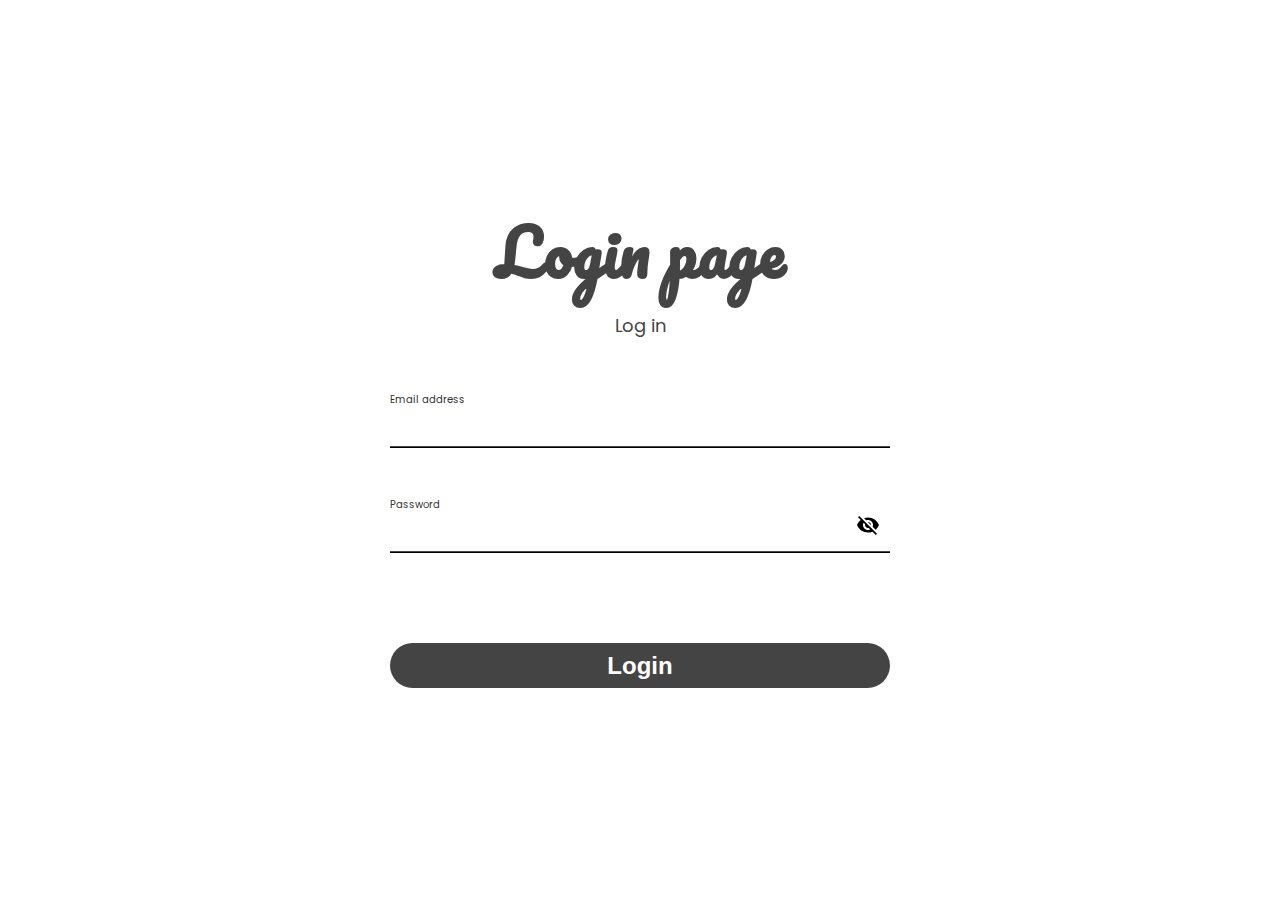
==== login.html @ b7b8220e "Imtihon" ====
<!DOCTYPE html>
<html lang="en">

<head>
    <meta charset="UTF-8">
    <meta name="viewport" content="width=device-width, initial-scale=1.0">
    <link rel="stylesheet" href="../css/main.css">
    <title>Document</title>
</head>

<body>
    <div id="root">
        <div class="container">
            <div class="login">
                <div class="login__block">
                    <div class="login__title__box">
                        <a href="./login.html" class="login__logo__block">
                            <h1 class="login__logo">Login page</h1>
                        </a>
                        <p class="login__cap">Log in</p>
                    </div>
                    <form class="login__form">
                        <div class="login__input__block">
                            <label for="emailAddress">Email address</label>
                            <input type="text" id="emailAddress" name="emailAddress" required>
                        </div>
                        <div class="login__input__block" id="password_visibility">
                            <label for="password">Password</label>
                            <input type="password" id="password" name="password" required>
                            <button class="visibility__btn">
                            </button>
                        </div>
                        <button class="login__btn" type="submit">Login</button>
                    </form>
                </div>
            </div>
        </div>
    </div>
    
    <script type="module" src="../src/scripts/js/login.js"></script>
</body>

</html>
---- css/main.css ----
@import url("https://fonts.googleapis.com/css2?family=Poppins:ital,wght@0,100;0,200;0,300;0,400;0,500;0,600;0,700;0,800;0,900;1,100;1,200;1,300;1,400;1,500;1,600;1,700;1,800;1,900&family=Roboto:ital,wght@0,100;0,300;0,400;0,500;0,700;0,900;1,100;1,300;1,400;1,500;1,700;1,900&display=swap");
@import url("https://fonts.googleapis.com/css2?family=Poppins:ital,wght@0,100;0,200;0,300;0,400;0,500;0,600;0,700;0,800;0,900;1,100;1,200;1,300;1,400;1,500;1,600;1,700;1,800;1,900&display=swap");
@import url("https://fonts.googleapis.com/css2?family=Pacifico&display=swap");
html {
  -webkit-box-sizing: border-box;
          box-sizing: border-box;
}

*,
*::before,
*::after {
  -webkit-box-sizing: inherit;
          box-sizing: inherit;
}

h1,
h2,
h3,
h4,
h5,
p {
  margin: 0;
}

ul,
ol {
  padding: 0;
  margin: 0;
  list-style: none;
}

a {
  text-decoration: none;
}

img {
  max-width: 100%;
  height: auto;
}

textarea {
  resize: none;
}

#root {
  display: -webkit-box;
  display: -ms-flexbox;
  display: flex;
  -webkit-box-orient: vertical;
  -webkit-box-direction: normal;
      -ms-flex-direction: column;
          flex-direction: column;
  -webkit-box-pack: center;
      -ms-flex-pack: center;
          justify-content: center;
  min-height: 100vh;
}

.container {
  max-width: 1360px;
  padding-left: 20px;
  padding-right: 20px;
  margin-left: auto;
  margin-right: auto;
}

.main {
  -webkit-box-flex: 1;
      -ms-flex-positive: 1;
          flex-grow: 1;
}

body {
  font-family: "Roboto", sans-serif;
  padding: 0;
  margin: 0;
}

.login {
  margin: 0 auto;
  width: 500px;
}

.login__title__box {
  margin: 0 auto;
}

.login__cap {
  font-family: "Poppins", sans-serif;
  font-size: 18px;
  font-weight: 400;
  line-height: 24px;
  letter-spacing: 0em;
  text-align: center;
  color: #454444;
}

.login__logo {
  font-family: "Pacifico", cursive;
  font-size: 64px;
  line-height: 77px;
  font-weight: 700;
  margin-bottom: 24px;
  letter-spacing: 0em;
  text-align: left;
  color: #454444;
}

.login__block {
  display: -webkit-box;
  display: -ms-flexbox;
  display: flex;
  -webkit-box-orient: vertical;
  -webkit-box-direction: normal;
      -ms-flex-direction: column;
          flex-direction: column;
  gap: 55px;
}

.login__form {
  display: -webkit-box;
  display: -ms-flexbox;
  display: flex;
  -webkit-box-orient: vertical;
  -webkit-box-direction: normal;
      -ms-flex-direction: column;
          flex-direction: column;
  gap: 50px;
}

.login__input__block {
  display: -webkit-box;
  display: -ms-flexbox;
  display: flex;
  -webkit-box-orient: vertical;
  -webkit-box-direction: normal;
      -ms-flex-direction: column;
          flex-direction: column;
}
.login__input__block label {
  color: rgb(51, 51, 51);
  font-family: "Poppins", sans-serif;
  font-size: 10px;
  font-weight: 400;
  line-height: 13px;
  letter-spacing: 0%;
  text-align: left;
}
.login__input__block input {
  font-size: inherit;
  font-family: inherit;
  border: none;
  border-bottom: 1px solid;
  padding: 10px 8px 2px 8px;
  -webkit-box-shadow: inset 0px -1px 0px 0px rgb(72, 71, 71);
          box-shadow: inset 0px -1px 0px 0px rgb(72, 71, 71);
  padding: 16px 24px 6px 24px;
}
.login__input__block input:focus {
  outline: none;
  border-bottom: 2px solid rgb(0, 119, 255);
}

.login__btn {
  border-radius: 30px;
  border: none;
  color: #fff;
  padding: 0.5rem 1rem;
  font-weight: 600;
  background: #454444;
  -webkit-transition: all 0.2s ease;
  transition: all 0.2s ease;
  cursor: pointer;
  font-size: 24px;
  line-height: 29px;
  margin-top: 40px;
}
.login__btn:hover {
  opacity: 0.8;
}

#password_visibility {
  position: relative;
}

.visibility__btn {
  position: absolute;
  top: 50%;
  right: 10px;
  -webkit-transform: translateY(-50%);
          transform: translateY(-50%);
  background: transparent;
  border: none;
  cursor: pointer;
}

.visibility__btn {
  width: 24px;
  height: 24px;
  background-repeat: no-repeat;
  background-position: center;
  background-size: contain;
  background-image: url("/src/assets/no_visible.svg");
}

@media screen and (max-width: 650px) {
  .login__logo {
    font-size: 44px;
    line-height: 52px;
  }
}
@media screen and (max-width: 550px) {
  .login {
    width: 375px;
  }
  .login__block {
    gap: 30px;
  }
  .login__form {
    gap: 16px;
  }
}
@media screen and (max-width: 450px) {
  .login__logo {
    font-size: 32px;
    line-height: 36px;
    margin-bottom: 16px;
  }
  .login__input__block input {
    padding: 8px 12px 2px 12px;
  }
}
.header {
  border-bottom: 1px solid #e4e1e1;
  padding: 8px 0;
}

.header__title {
  font-family: "Pacifico", cursive;
  color: rgb(69, 68, 68);
  font-size: 1.6rem;
  -webkit-transition: all 0.2s ease;
  transition: all 0.2s ease;
}
.header__title:hover {
  text-decoration: underline;
}

.header__block {
  display: -webkit-box;
  display: -ms-flexbox;
  display: flex;
  -webkit-box-align: center;
      -ms-flex-align: center;
          align-items: center;
  -webkit-box-pack: justify;
      -ms-flex-pack: justify;
          justify-content: space-between;
  padding: 4px 0;
}

.header__btn {
  border-radius: 30px;
  border: none;
  color: #fff;
  padding: 0.5rem 1rem;
  font-weight: 600;
  background: #454444;
  -webkit-transition: all 0.2s ease;
  transition: all 0.2s ease;
  cursor: pointer;
}
.header__btn:hover {
  opacity: 0.8;
}

.main__block {
  display: grid;
  grid-template-columns: 1.1fr 3fr;
  min-height: calc(100vh - 110px);
}

.main__list {
  display: grid;
  grid-template-columns: repeat(3, 1fr);
  gap: 10px;
  padding: 20px;
  height: calc(100vh - 110px);
  margin-right: -20px;
  overflow-y: auto;
}

::-webkit-scrollbar {
  width: 12px;
  height: 12px;
}

::-webkit-scrollbar-track {
  background: #f1f1f1;
  border-radius: 10px;
}

::-webkit-scrollbar-thumb {
  background: #888;
  border-radius: 10px;
}

::-webkit-scrollbar-thumb:hover {
  background: #555;
}

.main__card h3, .main__card span, .main__card p {
  display: inline;
}

.main__card {
  max-width: 320px;
  background-color: #e4e1e1;
  border-radius: 10px;
  padding: 20px;
  display: -webkit-box;
  display: -ms-flexbox;
  display: flex;
  -webkit-box-orient: vertical;
  -webkit-box-direction: normal;
      -ms-flex-direction: column;
          flex-direction: column;
  gap: 15px;
  position: relative;
}
.main__card span {
  display: block;
}
.main__card button {
  display: inline-block;
  border-radius: 30px;
  border: none;
  color: #fff;
  padding: 0.5rem 1rem;
  font-weight: 600;
  background: #454444;
  -webkit-transition: all 0.2s ease;
  transition: all 0.2s ease;
  cursor: pointer;
}
.main__card button:hover {
  opacity: 0.8;
}
.main__card::after {
  content: "#";
  position: absolute;
  top: 5px;
  right: 5px;
  color: #454444;
  font-size: 24px;
  font-weight: 900;
  line-height: 24px;
}

.main__item__cap {
  color: rgb(51, 51, 51);
  font-family: "Poppins", sans-serif;
  font-size: 10px;
  font-weight: 400;
  line-height: 13px;
  letter-spacing: 0%;
  text-align: left;
}

.main__item__btn__box {
  display: -webkit-box;
  display: -ms-flexbox;
  display: flex;
  -webkit-box-align: center;
      -ms-flex-align: center;
          align-items: center;
  -webkit-box-pack: end;
      -ms-flex-pack: end;
          justify-content: flex-end;
  gap: 10px;
}

.main__card__title {
  color: #454444;
  font-size: 24px;
  font-weight: 600;
  letter-spacing: 0%;
  text-align: left;
}

.main__card__des {
  color: #454444;
  font-size: 16px;
  font-weight: 400;
  line-height: 24px;
  letter-spacing: 0%;
  text-align: left;
}

.main__card__price {
  color: #454444;
  font-size: 16px;
  font-weight: 700;
  line-height: 24px;
  letter-spacing: 0%;
  text-align: left;
}

@media screen and (max-width: 1160px) {
  .main__list {
    grid-template-columns: repeat(2, 1fr);
  }
}
@media screen and (max-width: 730px) {
  .main__list {
    grid-template-columns: repeat(1, 1fr);
  }
}
@media screen and (max-width: 535px) {
  .main__block {
    display: -webkit-box;
    display: -ms-flexbox;
    display: flex;
    -webkit-box-orient: vertical;
    -webkit-box-direction: normal;
        -ms-flex-direction: column;
            flex-direction: column;
    gap: 20px;
  }
  .main__list {
    grid-template-columns: repeat(2, 1fr);
    height: calc(100vh - 405px);
  }
}
@media screen and (max-width: 440px) {
  .main__list {
    grid-template-columns: repeat(1, 1fr);
  }
}
.main__aside {
  width: 350px;
  padding: 50px 25px;
  border-right: 1px solid #e4e1e1;
  height: 100%;
}

.admin__input__block {
  display: -webkit-box;
  display: -ms-flexbox;
  display: flex;
  -webkit-box-orient: vertical;
  -webkit-box-direction: normal;
      -ms-flex-direction: column;
          flex-direction: column;
  margin: 10px 0;
}
.admin__input__block label {
  color: rgb(51, 51, 51);
  font-family: "Poppins", sans-serif;
  font-size: 10px;
  font-weight: 400;
  line-height: 13px;
  letter-spacing: 0%;
  text-align: left;
  margin-bottom: 4px;
}

.admin__form {
  display: -webkit-box;
  display: -ms-flexbox;
  display: flex;
  -webkit-box-orient: vertical;
  -webkit-box-direction: normal;
      -ms-flex-direction: column;
          flex-direction: column;
  gap: 23px;
}
.admin__form input,
.admin__form textarea {
  font-size: inherit;
  font-family: inherit;
  border: none;
  border-bottom: 1px solid;
  padding: 10px 8px 2px 8px;
  -webkit-box-shadow: inset 0px -1px 0px 0px rgb(72, 71, 71);
          box-shadow: inset 0px -1px 0px 0px rgb(72, 71, 71);
}
.admin__form input:focus,
.admin__form textarea:focus {
  outline: none;
  border-bottom: 2px solid rgb(0, 119, 255);
}
.admin__form textarea {
  overflow: hidden;
}

.admin__btn {
  margin-top: 60px;
  border-radius: 30px;
  border: none;
  color: #fff;
  padding: 0.5rem 1rem;
  font-weight: 600;
  background: #454444;
  -webkit-transition: all 0.2s ease;
  transition: all 0.2s ease;
  cursor: pointer;
}
.admin__btn:hover {
  opacity: 0.8;
}

@media screen and (max-width: 800px) {
  .main__aside {
    width: 280px;
    padding: 35px 10px;
  }
}
@media screen and (max-width: 535px) {
  .main__block {
    padding-top: 25px;
  }
  .main__aside {
    width: 100%;
    padding: 0 60px;
    border-right: none;
  }
  .admin__input__block {
    margin: 0;
  }
  .admin__btn {
    margin-top: 20px;
  }
  .admin__form {
    gap: 8px;
  }
}
@media screen and (max-width: 440px) {
  .main__aside {
    padding: 0 20px;
  }
}
.footer {
  background-color: #454444;
}
.footer__block {
  padding: 0.7rem 0;
  display: -webkit-box;
  display: -ms-flexbox;
  display: flex;
  -webkit-box-pack: justify;
      -ms-flex-pack: justify;
          justify-content: space-between;
  -webkit-box-align: center;
      -ms-flex-align: center;
          align-items: center;
}
.footer__text {
  color: #fff;
  font-family: "Poppins", sans-serif;
  font-size: 0.8rem;
}
.footer__cap {
  color: #fff;
  font-family: "Poppins", sans-serif;
  font-size: 0.7rem;
}

.modal {
  position: fixed;
  top: 0;
  left: 0;
  width: 100%;
  height: 100%;
  background-color: rgba(0, 0, 0, 0.5);
  display: none;
  -webkit-box-pack: center;
      -ms-flex-pack: center;
          justify-content: center;
  -webkit-box-align: center;
      -ms-flex-align: center;
          align-items: center;
  z-index: 100;
}

.main__card__des {
  width: 80%;
  white-space: nowrap;
  overflow: hidden;
  text-overflow: ellipsis;
}

.modal__close {
  cursor: pointer;
  background-color: red;
  color: white;
  font-weight: 500;
  border: none;
  width: 32px;
  height: 28px;
  display: block;
  margin-left: auto;
}

.modal__form {
  display: -webkit-box;
  display: -ms-flexbox;
  display: flex;
  -webkit-box-orient: vertical;
  -webkit-box-direction: normal;
      -ms-flex-direction: column;
          flex-direction: column;
  gap: 10px;
}
.modal__form input,
.modal__form textarea {
  font-size: inherit;
  font-family: inherit;
  border: none;
  border-bottom: 1px solid;
  padding: 10px 8px 2px 8px;
  -webkit-box-shadow: inset 0px -1px 0px 0px rgb(72, 71, 71);
          box-shadow: inset 0px -1px 0px 0px rgb(72, 71, 71);
}
.modal__form input:focus,
.modal__form textarea:focus {
  outline: none;
  border-bottom: 2px solid rgb(0, 119, 255);
}

.modal__block {
  border-radius: 8px 0 12px 12px;
  width: 600px;
  background-color: #fff;
}

.modal__content {
  padding: 40px;
}

.modal__content button {
  margin-top: 30px;
}

@media screen and (max-width: 700px) {
  .modal__block {
    width: 450px;
  }
  .modal__content {
    padding: 35px;
  }
  .modal__form {
    gap: 6px;
  }
}
@media screen and (max-width: 500px) {
  .modal__block {
    width: 350px;
  }
}
@media screen and (max-width: 400px) {
  .modal__block {
    width: 320px;
  }
  .modal__content {
    padding: 20px;
  }
}/*# sourceMappingURL=main.css.map */
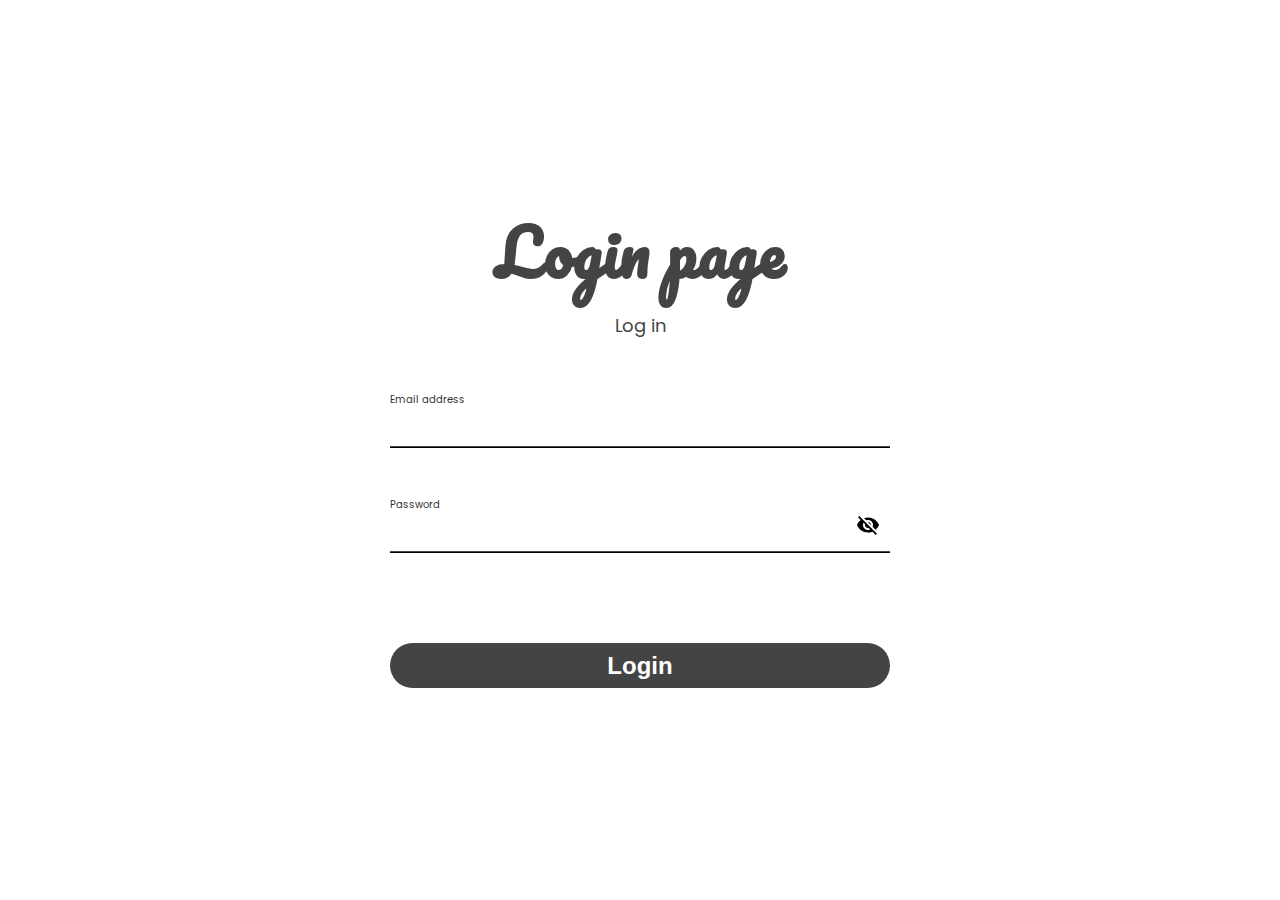
==== commit e90b262c: "Imtihon" ====
--- a/login.html
+++ b/login.html
@@ -4,11 +4,20 @@
 <head>
     <meta charset="UTF-8">
     <meta name="viewport" content="width=device-width, initial-scale=1.0">
-    <link rel="stylesheet" href="../css/main.css">
+    <link rel="stylesheet" href="./src/stylesheets/css/main.css">
     <title>Document</title>
 </head>
 
 <body>
+    <div class="tools">
+        <div class="loader_box">
+            <div class="container">
+                <div class="loader__block">
+                    <div class="loader"></div>
+                </div>
+            </div>
+        </div>
+    </div>
     <div id="root">
         <div class="container">
             <div class="login">
@@ -36,7 +45,7 @@
             </div>
         </div>
     </div>
-    
+
     <script type="module" src="../src/scripts/js/login.js"></script>
 </body>
 
--- a/src/stylesheets/css/main.css
+++ b/src/stylesheets/css/main.css
@@ -0,0 +1,713 @@
+@import url("https://fonts.googleapis.com/css2?family=Poppins:ital,wght@0,100;0,200;0,300;0,400;0,500;0,600;0,700;0,800;0,900;1,100;1,200;1,300;1,400;1,500;1,600;1,700;1,800;1,900&family=Roboto:ital,wght@0,100;0,300;0,400;0,500;0,700;0,900;1,100;1,300;1,400;1,500;1,700;1,900&display=swap");
+@import url("https://fonts.googleapis.com/css2?family=Poppins:ital,wght@0,100;0,200;0,300;0,400;0,500;0,600;0,700;0,800;0,900;1,100;1,200;1,300;1,400;1,500;1,600;1,700;1,800;1,900&display=swap");
+@import url("https://fonts.googleapis.com/css2?family=Pacifico&display=swap");
+html {
+  -webkit-box-sizing: border-box;
+          box-sizing: border-box;
+}
+
+*,
+*::before,
+*::after {
+  -webkit-box-sizing: inherit;
+          box-sizing: inherit;
+}
+
+h1,
+h2,
+h3,
+h4,
+h5,
+p {
+  margin: 0;
+}
+
+ul,
+ol {
+  padding: 0;
+  margin: 0;
+  list-style: none;
+}
+
+a {
+  text-decoration: none;
+}
+
+img {
+  max-width: 100%;
+  height: auto;
+}
+
+textarea {
+  resize: none;
+}
+
+#root {
+  display: -webkit-box;
+  display: -ms-flexbox;
+  display: flex;
+  -webkit-box-orient: vertical;
+  -webkit-box-direction: normal;
+      -ms-flex-direction: column;
+          flex-direction: column;
+  -webkit-box-pack: center;
+      -ms-flex-pack: center;
+          justify-content: center;
+  min-height: 100vh;
+}
+
+.container {
+  max-width: 1360px;
+  padding-left: 20px;
+  padding-right: 20px;
+  margin-left: auto;
+  margin-right: auto;
+}
+
+.main {
+  -webkit-box-flex: 1;
+      -ms-flex-positive: 1;
+          flex-grow: 1;
+}
+
+body {
+  font-family: "Roboto", sans-serif;
+  padding: 0;
+  margin: 0;
+}
+
+.login {
+  margin: 0 auto;
+  width: 500px;
+}
+
+.login__title__box {
+  margin: 0 auto;
+}
+
+.login__cap {
+  font-family: "Poppins", sans-serif;
+  font-size: 18px;
+  font-weight: 400;
+  line-height: 24px;
+  letter-spacing: 0em;
+  text-align: center;
+  color: #454444;
+}
+
+.login__logo {
+  font-family: "Pacifico", cursive;
+  font-size: 64px;
+  line-height: 77px;
+  font-weight: 700;
+  margin-bottom: 24px;
+  letter-spacing: 0em;
+  text-align: left;
+  color: #454444;
+}
+
+.login__block {
+  display: -webkit-box;
+  display: -ms-flexbox;
+  display: flex;
+  -webkit-box-orient: vertical;
+  -webkit-box-direction: normal;
+      -ms-flex-direction: column;
+          flex-direction: column;
+  gap: 55px;
+}
+
+.login__form {
+  display: -webkit-box;
+  display: -ms-flexbox;
+  display: flex;
+  -webkit-box-orient: vertical;
+  -webkit-box-direction: normal;
+      -ms-flex-direction: column;
+          flex-direction: column;
+  gap: 50px;
+}
+
+.login__input__block {
+  display: -webkit-box;
+  display: -ms-flexbox;
+  display: flex;
+  -webkit-box-orient: vertical;
+  -webkit-box-direction: normal;
+      -ms-flex-direction: column;
+          flex-direction: column;
+}
+.login__input__block label {
+  color: rgb(51, 51, 51);
+  font-family: "Poppins", sans-serif;
+  font-size: 10px;
+  font-weight: 400;
+  line-height: 13px;
+  letter-spacing: 0%;
+  text-align: left;
+}
+.login__input__block input {
+  font-size: inherit;
+  font-family: inherit;
+  border: none;
+  border-bottom: 1px solid;
+  padding: 10px 8px 2px 8px;
+  -webkit-box-shadow: inset 0px -1px 0px 0px rgb(72, 71, 71);
+          box-shadow: inset 0px -1px 0px 0px rgb(72, 71, 71);
+  padding: 16px 24px 6px 24px;
+}
+.login__input__block input:focus {
+  outline: none;
+  border-bottom: 2px solid rgb(0, 119, 255);
+}
+
+.login__btn {
+  border-radius: 30px;
+  border: none;
+  color: #fff;
+  padding: 0.5rem 1rem;
+  font-weight: 600;
+  background: #454444;
+  -webkit-transition: all 0.2s ease;
+  transition: all 0.2s ease;
+  cursor: pointer;
+  font-size: 24px;
+  line-height: 29px;
+  margin-top: 40px;
+}
+.login__btn:hover {
+  opacity: 0.8;
+}
+
+#password_visibility {
+  position: relative;
+}
+
+.visibility__btn {
+  position: absolute;
+  top: 50%;
+  right: 10px;
+  -webkit-transform: translateY(-50%);
+          transform: translateY(-50%);
+  background: transparent;
+  border: none;
+  cursor: pointer;
+}
+
+.visibility__btn {
+  width: 24px;
+  height: 24px;
+  background-repeat: no-repeat;
+  background-position: center;
+  background-size: contain;
+  background-image: url("/src/assets/no_visible.svg");
+}
+
+@media screen and (max-width: 650px) {
+  .login__logo {
+    font-size: 44px;
+    line-height: 52px;
+  }
+}
+@media screen and (max-width: 550px) {
+  .login {
+    width: 375px;
+  }
+  .login__block {
+    gap: 30px;
+  }
+  .login__form {
+    gap: 16px;
+  }
+}
+@media screen and (max-width: 450px) {
+  .login__logo {
+    font-size: 32px;
+    line-height: 36px;
+    margin-bottom: 16px;
+  }
+  .login__input__block input {
+    padding: 8px 12px 2px 12px;
+  }
+}
+.header {
+  border-bottom: 1px solid #e4e1e1;
+  padding: 8px 0;
+}
+
+.header__title {
+  font-family: "Pacifico", cursive;
+  color: rgb(69, 68, 68);
+  font-size: 1.6rem;
+  -webkit-transition: all 0.2s ease;
+  transition: all 0.2s ease;
+}
+.header__title:hover {
+  text-decoration: underline;
+}
+
+.header__block {
+  display: -webkit-box;
+  display: -ms-flexbox;
+  display: flex;
+  -webkit-box-align: center;
+      -ms-flex-align: center;
+          align-items: center;
+  -webkit-box-pack: justify;
+      -ms-flex-pack: justify;
+          justify-content: space-between;
+  padding: 4px 0;
+}
+
+.header__btn {
+  border-radius: 30px;
+  border: none;
+  color: #fff;
+  padding: 0.5rem 1rem;
+  font-weight: 600;
+  background: #454444;
+  -webkit-transition: all 0.2s ease;
+  transition: all 0.2s ease;
+  cursor: pointer;
+}
+.header__btn:hover {
+  opacity: 0.8;
+}
+
+.main__block {
+  display: grid;
+  grid-template-columns: 1.1fr 3fr;
+  min-height: calc(100vh - 110px);
+}
+
+.main__list {
+  display: grid;
+  grid-template-columns: repeat(3, 1fr);
+  gap: 10px;
+  padding: 20px;
+  height: calc(100vh - 110px);
+  margin-right: -20px;
+  overflow-y: auto;
+}
+
+::-webkit-scrollbar {
+  width: 12px;
+  height: 12px;
+}
+
+::-webkit-scrollbar-track {
+  background: #f1f1f1;
+  border-radius: 10px;
+}
+
+::-webkit-scrollbar-thumb {
+  background: #888;
+  border-radius: 10px;
+}
+
+::-webkit-scrollbar-thumb:hover {
+  background: #555;
+}
+
+.main__card h3, .main__card span, .main__card p {
+  display: inline;
+}
+
+.main__card {
+  outline: none;
+  background-color: #e4e1e1;
+  border-radius: 10px;
+  padding: 20px;
+  display: -webkit-box;
+  display: -ms-flexbox;
+  display: flex;
+  -webkit-box-orient: vertical;
+  -webkit-box-direction: normal;
+      -ms-flex-direction: column;
+          flex-direction: column;
+  gap: 15px;
+  position: relative;
+}
+.main__card span {
+  display: block;
+}
+.main__card button {
+  display: inline-block;
+  border-radius: 30px;
+  border: none;
+  color: #fff;
+  padding: 0.5rem 1rem;
+  font-weight: 600;
+  background: #454444;
+  -webkit-transition: all 0.2s ease;
+  transition: all 0.2s ease;
+  cursor: pointer;
+}
+.main__card button:hover {
+  opacity: 0.8;
+}
+.main__card::after {
+  content: "#";
+  position: absolute;
+  top: 5px;
+  right: 5px;
+  color: #454444;
+  font-size: 24px;
+  font-weight: 900;
+  line-height: 24px;
+}
+
+.main__item__cap {
+  color: rgb(51, 51, 51);
+  font-family: "Poppins", sans-serif;
+  font-size: 10px;
+  font-weight: 400;
+  line-height: 13px;
+  letter-spacing: 0%;
+  text-align: left;
+}
+
+.main__item__btn__box {
+  display: -webkit-box;
+  display: -ms-flexbox;
+  display: flex;
+  -webkit-box-align: center;
+      -ms-flex-align: center;
+          align-items: center;
+  -webkit-box-pack: end;
+      -ms-flex-pack: end;
+          justify-content: flex-end;
+  gap: 10px;
+}
+
+.main__card__title {
+  color: #454444;
+  font-size: 24px;
+  font-weight: 600;
+  letter-spacing: 0%;
+  text-align: left;
+}
+
+.main__card__des {
+  color: #454444;
+  font-size: 16px;
+  font-weight: 400;
+  line-height: 24px;
+  letter-spacing: 0%;
+  text-align: left;
+}
+
+.main__card__price {
+  color: #454444;
+  font-size: 16px;
+  font-weight: 700;
+  line-height: 24px;
+  letter-spacing: 0%;
+  text-align: left;
+}
+
+@media screen and (max-width: 1160px) {
+  .main__list {
+    grid-template-columns: repeat(2, 1fr);
+  }
+}
+@media screen and (max-width: 730px) {
+  .main__list {
+    grid-template-columns: repeat(1, 1fr);
+  }
+}
+@media screen and (max-width: 535px) {
+  .main__block {
+    display: -webkit-box;
+    display: -ms-flexbox;
+    display: flex;
+    -webkit-box-orient: vertical;
+    -webkit-box-direction: normal;
+        -ms-flex-direction: column;
+            flex-direction: column;
+    gap: 20px;
+  }
+  .main__list {
+    grid-template-columns: repeat(2, 1fr);
+    height: calc(100vh - 405px);
+  }
+}
+@media screen and (max-width: 440px) {
+  .main__list {
+    grid-template-columns: repeat(1, 1fr);
+  }
+}
+.main__aside {
+  width: 350px;
+  padding: 50px 25px;
+  border-right: 1px solid #e4e1e1;
+  height: 100%;
+}
+
+.admin__input__block {
+  display: -webkit-box;
+  display: -ms-flexbox;
+  display: flex;
+  -webkit-box-orient: vertical;
+  -webkit-box-direction: normal;
+      -ms-flex-direction: column;
+          flex-direction: column;
+  margin: 10px 0;
+}
+.admin__input__block label {
+  color: rgb(51, 51, 51);
+  font-family: "Poppins", sans-serif;
+  font-size: 10px;
+  font-weight: 400;
+  line-height: 13px;
+  letter-spacing: 0%;
+  text-align: left;
+  margin-bottom: 4px;
+}
+
+.admin__form {
+  display: -webkit-box;
+  display: -ms-flexbox;
+  display: flex;
+  -webkit-box-orient: vertical;
+  -webkit-box-direction: normal;
+      -ms-flex-direction: column;
+          flex-direction: column;
+  gap: 23px;
+}
+.admin__form input,
+.admin__form textarea {
+  font-size: inherit;
+  font-family: inherit;
+  border: none;
+  border-bottom: 1px solid;
+  padding: 10px 8px 2px 8px;
+  -webkit-box-shadow: inset 0px -1px 0px 0px rgb(72, 71, 71);
+          box-shadow: inset 0px -1px 0px 0px rgb(72, 71, 71);
+}
+.admin__form input:focus,
+.admin__form textarea:focus {
+  outline: none;
+  border-bottom: 2px solid rgb(0, 119, 255);
+}
+.admin__form textarea {
+  overflow: hidden;
+}
+
+.admin__btn {
+  margin-top: 60px;
+  border-radius: 30px;
+  border: none;
+  color: #fff;
+  padding: 0.5rem 1rem;
+  font-weight: 600;
+  background: #454444;
+  -webkit-transition: all 0.2s ease;
+  transition: all 0.2s ease;
+  cursor: pointer;
+}
+.admin__btn:hover {
+  opacity: 0.8;
+}
+
+@media screen and (max-width: 800px) {
+  .main__aside {
+    width: 280px;
+    padding: 35px 10px;
+  }
+}
+@media screen and (max-width: 535px) {
+  .main__block {
+    padding-top: 25px;
+  }
+  .main__aside {
+    width: 100%;
+    padding: 0 60px;
+    border-right: none;
+  }
+  .admin__input__block {
+    margin: 0;
+  }
+  .admin__btn {
+    margin-top: 20px;
+  }
+  .admin__form {
+    gap: 8px;
+  }
+}
+@media screen and (max-width: 440px) {
+  .main__aside {
+    padding: 0 20px;
+  }
+}
+.footer {
+  background-color: #454444;
+}
+.footer__block {
+  padding: 0.7rem 0;
+  display: -webkit-box;
+  display: -ms-flexbox;
+  display: flex;
+  -webkit-box-pack: justify;
+      -ms-flex-pack: justify;
+          justify-content: space-between;
+  -webkit-box-align: center;
+      -ms-flex-align: center;
+          align-items: center;
+}
+.footer__text {
+  color: #fff;
+  font-family: "Poppins", sans-serif;
+  font-size: 0.8rem;
+}
+.footer__cap {
+  color: #fff;
+  font-family: "Poppins", sans-serif;
+  font-size: 0.7rem;
+}
+
+.modal {
+  position: fixed;
+  top: 0;
+  left: 0;
+  width: 100%;
+  height: 100%;
+  background-color: rgba(0, 0, 0, 0.5);
+  display: none;
+  -webkit-box-pack: center;
+      -ms-flex-pack: center;
+          justify-content: center;
+  -webkit-box-align: center;
+      -ms-flex-align: center;
+          align-items: center;
+  z-index: 100;
+}
+
+.main__card__des {
+  width: 80%;
+  white-space: nowrap;
+  overflow: hidden;
+  text-overflow: ellipsis;
+}
+
+.modal__close {
+  cursor: pointer;
+  background-color: red;
+  color: white;
+  font-weight: 500;
+  border: none;
+  width: 32px;
+  height: 28px;
+  display: block;
+  margin-left: auto;
+}
+
+.modal__form {
+  display: -webkit-box;
+  display: -ms-flexbox;
+  display: flex;
+  -webkit-box-orient: vertical;
+  -webkit-box-direction: normal;
+      -ms-flex-direction: column;
+          flex-direction: column;
+  gap: 10px;
+}
+.modal__form input,
+.modal__form textarea {
+  font-size: inherit;
+  font-family: inherit;
+  border: none;
+  border-bottom: 1px solid;
+  padding: 10px 8px 2px 8px;
+  -webkit-box-shadow: inset 0px -1px 0px 0px rgb(72, 71, 71);
+          box-shadow: inset 0px -1px 0px 0px rgb(72, 71, 71);
+}
+.modal__form input:focus,
+.modal__form textarea:focus {
+  outline: none;
+  border-bottom: 2px solid rgb(0, 119, 255);
+}
+
+.loader_box {
+  display: none;
+}
+.loader_box .loader__block {
+  display: -webkit-box;
+  display: -ms-flexbox;
+  display: flex;
+  -webkit-box-align: center;
+      -ms-flex-align: center;
+          align-items: center;
+  min-height: 100vh;
+  -webkit-box-pack: center;
+      -ms-flex-pack: center;
+          justify-content: center;
+}
+.loader_box .loader {
+  border: 32px solid #72d2fe;
+  border-top: 38px solid #0092f4;
+  border-radius: 50%;
+  width: 220px;
+  height: 220px;
+  -webkit-animation: spin 1.35s linear infinite;
+          animation: spin 1.35s linear infinite;
+}
+@-webkit-keyframes spin {
+  0% {
+    -webkit-transform: rotate(0deg);
+            transform: rotate(0deg);
+  }
+  100% {
+    -webkit-transform: rotate(360deg);
+            transform: rotate(360deg);
+  }
+}
+@keyframes spin {
+  0% {
+    -webkit-transform: rotate(0deg);
+            transform: rotate(0deg);
+  }
+  100% {
+    -webkit-transform: rotate(360deg);
+            transform: rotate(360deg);
+  }
+}
+
+.modal__block {
+  border-radius: 8px 0 12px 12px;
+  width: 600px;
+  background-color: #fff;
+}
+
+.modal__content {
+  padding: 40px;
+}
+
+.modal__content button {
+  margin-top: 30px;
+}
+
+@media screen and (max-width: 700px) {
+  .modal__block {
+    width: 450px;
+  }
+  .modal__content {
+    padding: 35px;
+  }
+  .modal__form {
+    gap: 6px;
+  }
+}
+@media screen and (max-width: 500px) {
+  .modal__block {
+    width: 350px;
+  }
+}
+@media screen and (max-width: 400px) {
+  .modal__block {
+    width: 320px;
+  }
+  .modal__content {
+    padding: 20px;
+  }
+}/*# sourceMappingURL=main.css.map */